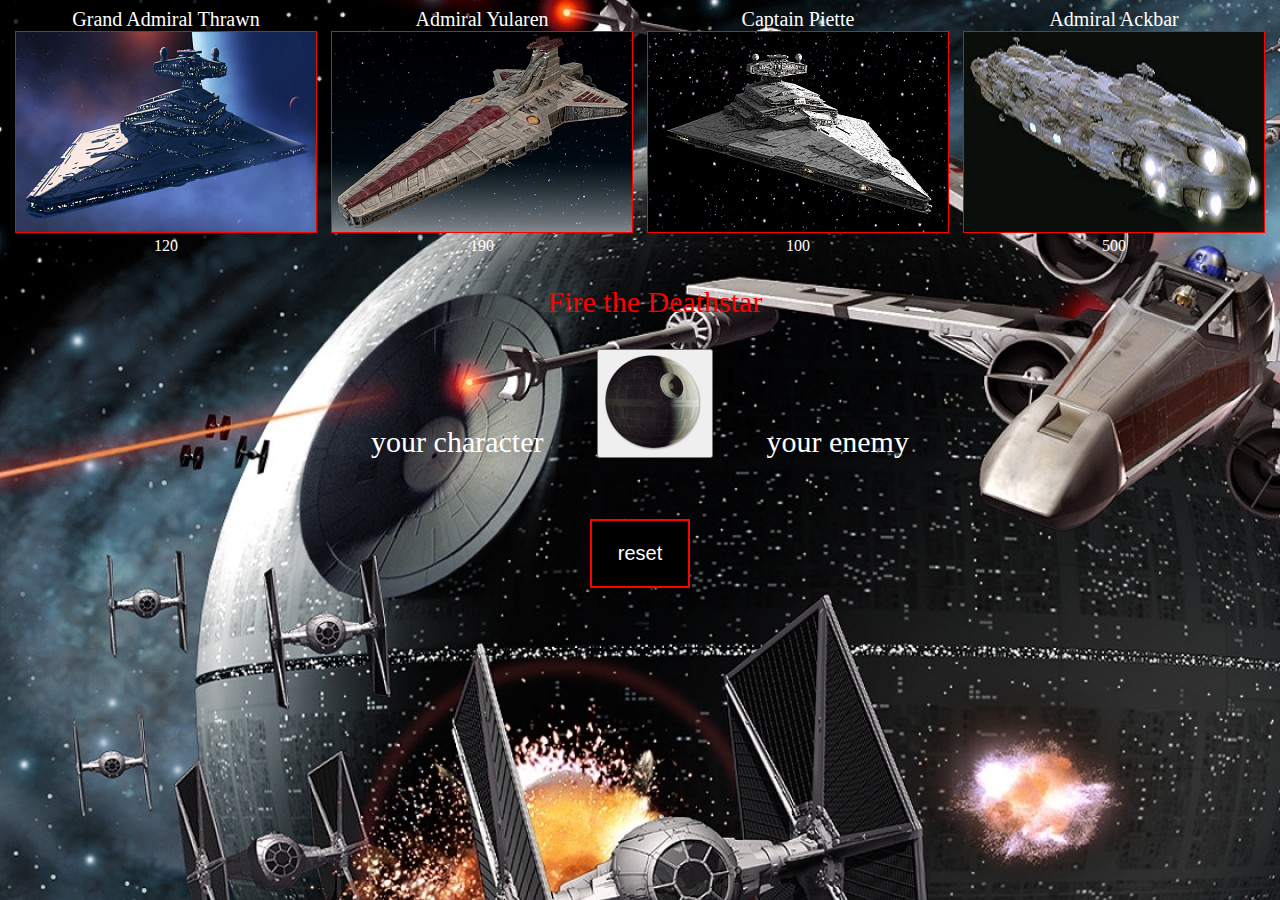
==== index.html @ 66f9c330 "update" ====
<!DOCTYPE html>
<html>

<head>
    <meta charset="utf-8" />
    <meta http-equiv="X-UA-Compatible" content="IE=edge">
    <title>Star Wars RPG</title>
    <meta name="viewport" content="width=device-width, initial-scale=1">
    <link rel="stylesheet" type="text/css" media="screen" href="main.css" />
    <script src="https://ajax.googleapis.com/ajax/libs/jquery/3.3.1/jquery.min.js"></script>

    <script src="main.js"></script>

</head>

<body>

    <div id="display"></div>
    <div id="character"></div>
    <div class="combat">
        <div id="playerCharacter">
            <p> your character</p>
        </div>
        <div class="fight">
            <p class="fire">Fire the Deathstar</p>
            <button type="submit" id="fight"><img class="button" src="assets/13683798801623052978death-star-1st-icon-md.png"></button>
        </div>
        <div id="enemyCharacter">
            <p>your enemy</p>
        </div>
    </div>


    <div class="restart">
        <button type="submit" id="restart">
            <p class="reset">reset</p>
        </button>
    </div>
   
  
</body>

</html>
---- main.css ----
body{
    background: #000000;
    background-image: url('assets/679341.jpg');
}
#character{
    text-align: center;
}
.character-image{
    width: 300px;
    align: center;
    border:  solid 1px red;
}
.characters-card{
    display: inline-block;
    width: 25%;
}
.characterHealth{
    color: #ffffff;
    text-align: center;
}
.combat{
    margin: 0 auto;
    text-align: center;

}
#playerCharacter{
    display: inline-block;
    text-align: center;
    margin-left: auto;
    
}
#enemyCharacter{
    display: inline-block;
   text-align: center;
   margin-right: auto;
   
}
.fight{
    display: inline-block;
    text-align: center
}
p{
    font-size: 30px;
    color: #ffffff;
}
.displayname{
    font-size: 20px;
    color: #ffffff;
}
.button{
    background: none;
    width: 100px;
    height: 100px;
}
.fire{
    color: red;
}
.restart{
    text-align:center;
    padding-top:30px;
    clear: both;
}
.reset{
    font-size: 20px;
}
#restart{
    width: 100px;
    background: #000000;
    border: red solid 2px;
}
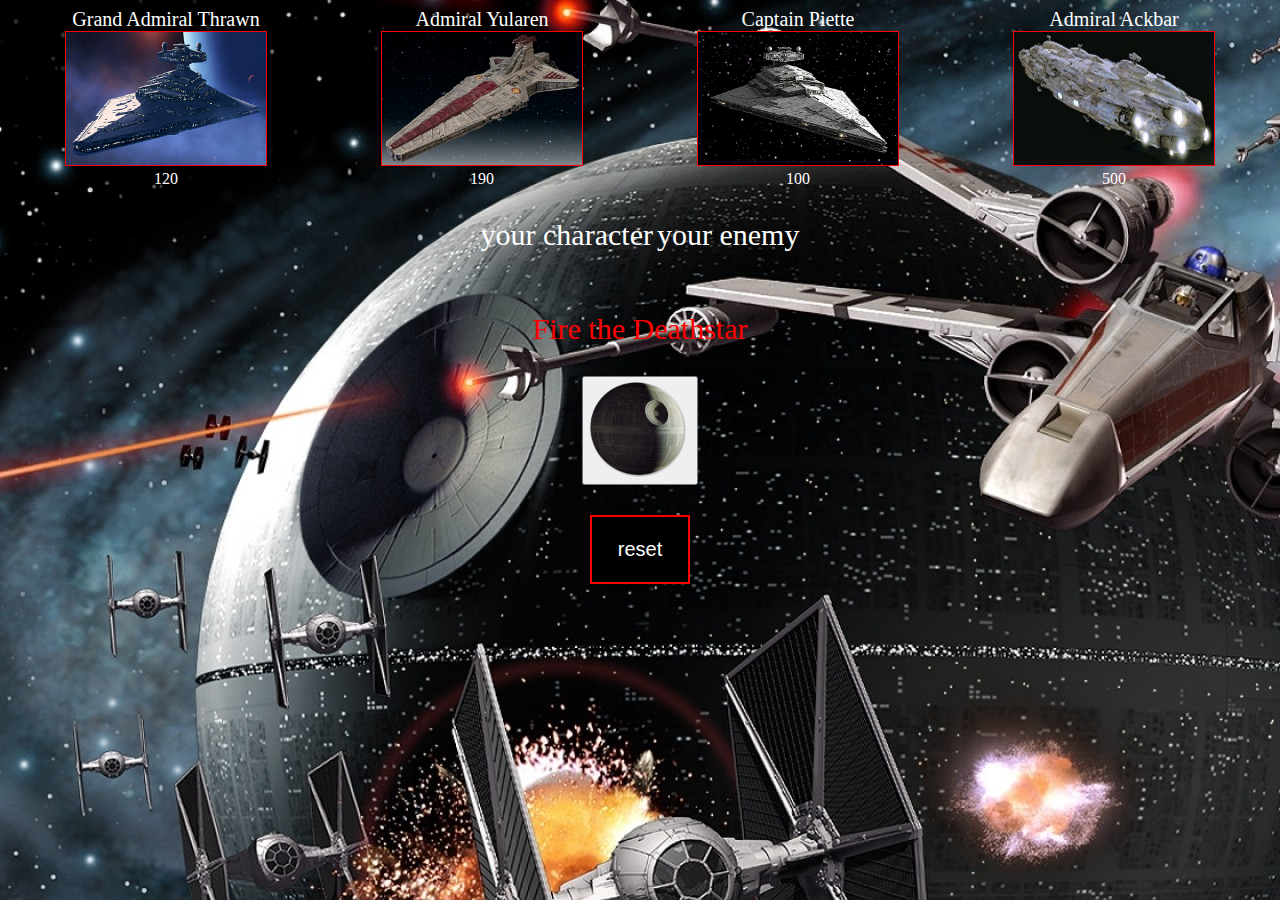
==== commit a48803fa: "portfolio update" ====
--- a/index.html
+++ b/index.html
@@ -21,15 +21,16 @@
         <div id="playerCharacter">
             <p> your character</p>
         </div>
-        <div class="fight">
-            <p class="fire">Fire the Deathstar</p>
-            <button type="submit" id="fight"><img class="button" src="assets/13683798801623052978death-star-1st-icon-md.png"></button>
-        </div>
+       
         <div id="enemyCharacter">
             <p>your enemy</p>
         </div>
     </div>
 
+    <div class="fight">
+        <p class="fire">Fire the Deathstar</p>
+        <button type="submit" id="fight"><img class="button" src="assets/13683798801623052978death-star-1st-icon-md.png"></button>
+    </div>
 
     <div class="restart">
         <button type="submit" id="restart">
--- a/main.css
+++ b/main.css
@@ -6,7 +6,7 @@
     text-align: center;
 }
 .character-image{
-    width: 300px;
+    width: 200px;
     align: center;
     border:  solid 1px red;
 }
@@ -36,7 +36,6 @@
    
 }
 .fight{
-    display: inline-block;
     text-align: center
 }
 p{
@@ -67,4 +66,19 @@
     width: 100px;
     background: #000000;
     border: red solid 2px;
+}
+
+
+@media screen and (max-width:700px) {
+    .character-image{
+        width: 140px;
+        border:  solid 1px red;
+    }
+}
+
+@media screen and (max-width: 440px) {
+    .character-image{
+        width: 80px;
+        border:  solid 1px red;
+    }
 }